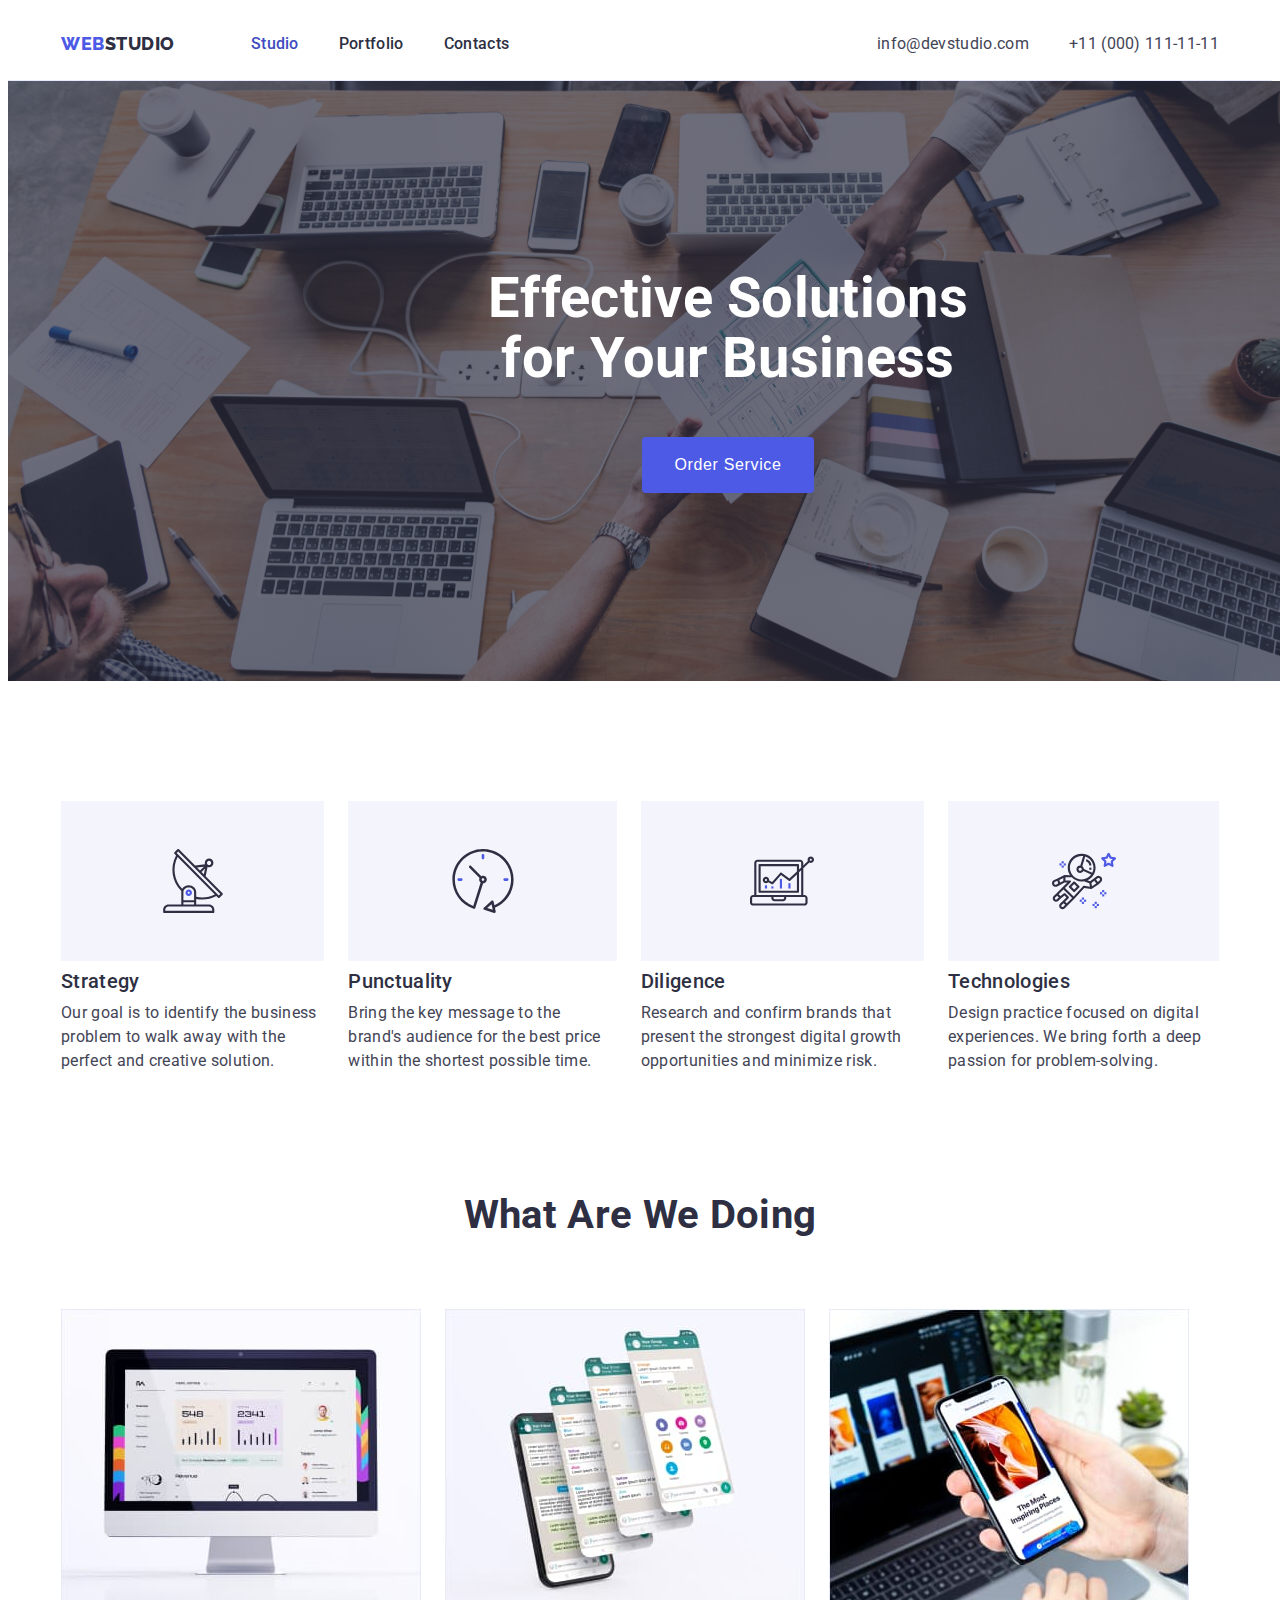
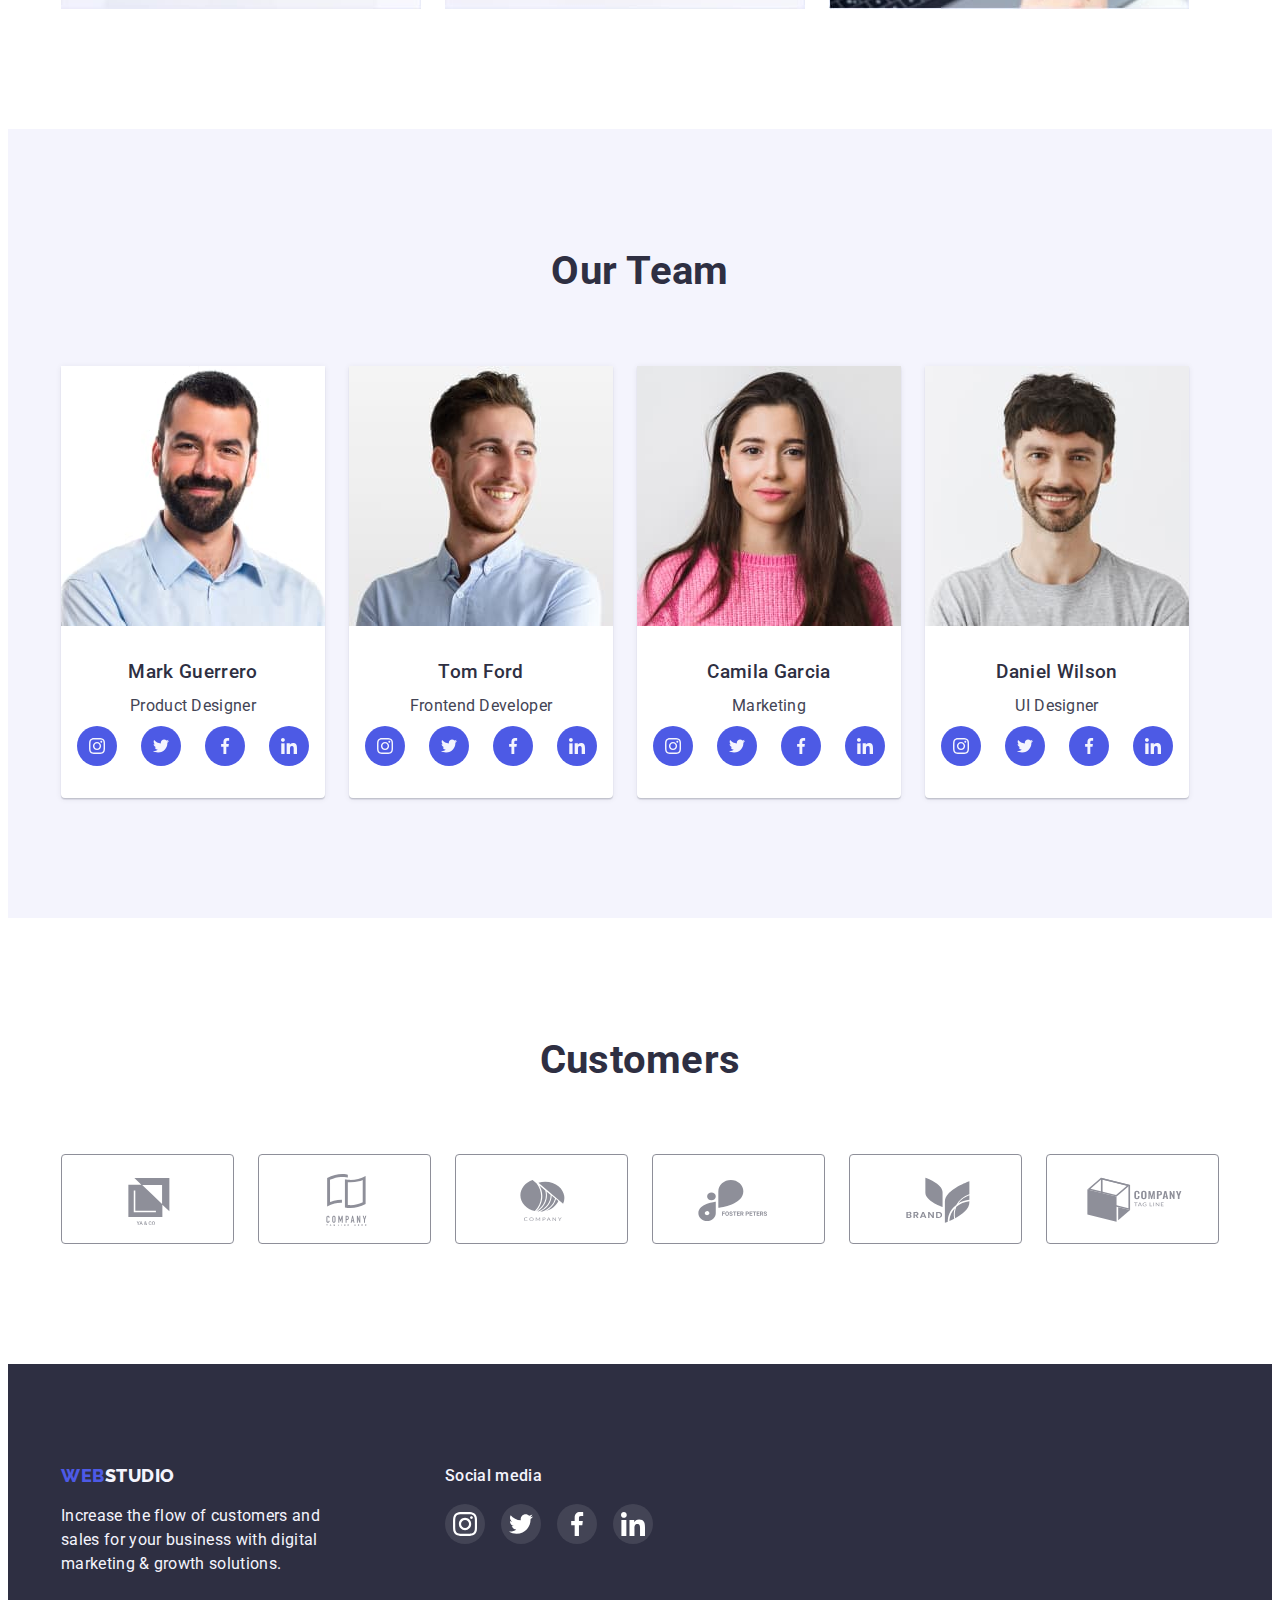
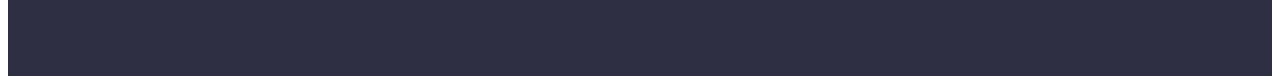
==== index.html @ fd3bf66e "up" ====
<!DOCTYPE html>
<html lang="en">
	<head>
		<meta charset="UTF-8" />
		<meta name="viewport" content="width=device-width, initial-scale=1.0" />
		<link
			href="https://fonts.googleapis.com/css2?family=Raleway:wght@800&family=Roboto:wght@400;500;700;900&display=swap"
			rel="stylesheet"
		/>
		<link
			rel="stylesheet"
			href="https://cdnjs.cloudflare.com/ajax/libs/modern-normalize/1.1.0/modern-normalize.min.css"
			integrity="sha512-wpPYUAdjBVSE4KJnH1VR1HeZfpl1ub8YT/NKx4PuQ5NmX2tKuGu6U/JRp5y+Y8XG2tV+wKQpNHVUX03MfMFn9Q=="
			crossorigin="anonymous"
			referrerpolicy="no-referrer"
		/>
		<link rel="stylesheet" href="./css/style.css" />
		<title>Web Studio - Home page</title>
	</head>
	<body>
		<header class="page-header">
			<div class="container main-nav">
				<nav class="main-navigation">
					<a href="./index.html" class="logo">Web<span>Studio</span></a>
					<ul class="site-nav list">
						<li class="item">
							<a href="./index.html" class="link current">Studio</a>
						</li>
						<li class="item">
							<a href="./portfolio.html" class="link">Portfolio</a>
						</li>
						<li class="item"><a href="" class="link">Contacts</a></li>
					</ul>
				</nav>
				<address class="contacts">
					<ul class="nav-contacts">
						<li class="item">
							<a href="mailto:info@devstudio.com">info@devstudio.com</a>
						</li>
						<li class="item">
							<a href="tel:+110001111111">+11 (000) 111-11-11</a>
						</li>
					</ul>
				</address>
			</div>
		</header>
		<main>
			<section class="hero">
				<div class="container">
					<h1 class="hero-header">
						Effective Solutions<br />for Your Business
					</h1>
					<button type="button" class="hero-button">Order Service</button>
				</div>
			</section>
			<section class="section-benefits section">
				<div class="container">
					<h2 hidden>Hidden header</h2>
					<ul class="benefits-list list">
						<li class="item antenna">
							<h3 class="benefits-header strategy">Strategy</h3>
							<p class="benefits-desc">
								Our goal is to identify the business problem to walk away with
								the perfect and creative solution.
							</p>
						</li>
						<li class="item clock">
							<h3 class="benefits-header punctuality">Punctuality</h3>
							<p class="benefits-desc">
								Bring the key message to the brand's audience for the best price
								within the shortest possible time.
							</p>
						</li>
						<li class="item diagram">
							<h3 class="benefits-header diligence">Diligence</h3>
							<p class="benefits-desc">
								Research and confirm brands that present the strongest digital
								growth opportunities and minimize risk.
							</p>
						</li>
						<li class="item astronaut">
							<h3 class="benefits-header technologies">Technologies</h3>
							<p class="benefits-desc">
								Design practice focused on digital experiences. We bring forth a
								deep passion for problem-solving.
							</p>
						</li>
					</ul>
				</div>
			</section>
			<section class="we-doing section">
				<div class="container">
					<h2 class="we-doing-header">What are we doing</h2>
					<ul class="we-doing-list list">
						<li class="item">
							<img
								src="./images/weredoing1.jpg"
								alt="Concept Desktop"
								width="360"
							/>
						</li>
						<li class="item">
							<img src="./images/weredoing2.jpg" alt="Mobile App" width="360" />
						</li>
						<li class="item">
							<img
								src="./images/weredoing3.jpg"
								alt="Multiplatform"
								width="360"
							/>
						</li>
					</ul>
				</div>
			</section>
			<section class="team section">
				<div class="container">
					<h2 class="team-header">Our Team</h2>
					<ul class="team-list list">
						<li class="item">
							<img src="./images/mark.jpg" width="264" alt="Mark Guerrero" />
							<div class="team-content">
								<h3 class="team-name">Mark Guerrero</h3>
								<p>Product Designer</p>
								<ul class="social-list">
									<li class="item">
										<a href="#" class="icon-instagram link"
											><svg width="16" height="16" class="social-icon">
												<use
													href="./images/icons.svg#icon-instagram"
												></use></svg
										></a>
									</li>
									<li class="item">
										<a href="#" class="icon-twitter link">
											<svg width="16" height="16" class="social-icon">
												<use href="./images/icons.svg#icon-twitter"></use></svg
										></a>
									</li>
									<li class="item">
										<a href="#" class="icon-facebook link"
											><svg width="16" height="16" class="social-icon">
												<use href="./images/icons.svg#icon-facebook"></use></svg
										></a>
									</li>
									<li class="item">
										<a href="#" class="icon-linkedin link">
											<svg width="16" height="16" class="social-icon">
												<use href="./images/icons.svg#icon-linkedin"></use></svg
										></a>
									</li>
								</ul>
							</div>
						</li>
						<li class="item">
							<img src="./images/tom.jpg" width="264" alt="Tom Ford" />
							<div class="team-content">
								<h3 class="team-name">Tom Ford</h3>
								<p>Frontend Developer</p>
								<ul class="social-list">
									<li class="item">
										<a href="#" class="icon-instagram link"
											><svg width="16" height="16" class="social-icon">
												<use
													href="./images/icons.svg#icon-instagram"
												></use></svg
										></a>
									</li>
									<li class="item">
										<a href="#" class="icon-twitter link">
											<svg width="16" height="16" class="social-icon">
												<use href="./images/icons.svg#icon-twitter"></use></svg
										></a>
									</li>
									<li class="item">
										<a href="#" class="icon-facebook link"
											><svg width="16" height="16" class="social-icon">
												<use href="./images/icons.svg#icon-facebook"></use></svg
										></a>
									</li>
									<li class="item">
										<a href="#" class="icon-linkedin link">
											<svg width="16" height="16" class="social-icon">
												<use href="./images/icons.svg#icon-linkedin"></use></svg
										></a>
									</li>
								</ul>
							</div>
						</li>
						<li class="item">
							<img src="./images/camila.jpg" width="264" alt="Camila Garcia" />
							<div class="team-content">
								<h3 class="team-name">Camila Garcia</h3>
								<p>Marketing</p>
								<ul class="social-list">
									<li class="item">
										<a href="#" class="icon-instagram link"
											><svg width="16" height="16" class="social-icon">
												<use
													href="./images/icons.svg#icon-instagram"
												></use></svg
										></a>
									</li>
									<li class="item">
										<a href="#" class="icon-twitter link">
											<svg width="16" height="16" class="social-icon">
												<use href="./images/icons.svg#icon-twitter"></use></svg
										></a>
									</li>
									<li class="item">
										<a href="#" class="icon-facebook link"
											><svg width="16" height="16" class="social-icon">
												<use href="./images/icons.svg#icon-facebook"></use></svg
										></a>
									</li>
									<li class="item">
										<a href="#" class="icon-linkedin link">
											<svg width="16" height="16" class="social-icon">
												<use href="./images/icons.svg#icon-linkedin"></use></svg
										></a>
									</li>
								</ul>
							</div>
						</li>
						<li class="item">
							<img src="./images/daniel.jpg" width="264" alt="Daniel Wilson" />
							<div class="team-content">
								<h3 class="team-name">Daniel Wilson</h3>
								<p>UI Designer</p>
								<ul class="social-list">
									<li class="item">
										<a href="#" class="icon-instagram link"
											><svg width="16" height="16" class="social-icon">
												<use
													href="./images/icons.svg#icon-instagram"
												></use></svg
										></a>
									</li>
									<li class="item">
										<a href="#" class="icon-twitter link">
											<svg width="16" height="16" class="social-icon">
												<use href="./images/icons.svg#icon-twitter"></use></svg
										></a>
									</li>
									<li class="item">
										<a href="#" class="icon-facebook link"
											><svg width="16" height="16" class="social-icon">
												<use href="./images/icons.svg#icon-facebook"></use></svg
										></a>
									</li>
									<li class="item">
										<a href="#" class="icon-linkedin link">
											<svg width="16" height="16" class="social-icon">
												<use href="./images/icons.svg#icon-linkedin"></use></svg
										></a>
									</li>
								</ul>
							</div>
						</li>
					</ul>
				</div>
			</section>
			<section class="customers section">
				<div class="container">
					<h2 class="customers-header">Customers</h2>
					<ul class="customers-list">
						<li class="item">
							<a href="#" class="customer-icon"
								><svg class="customer-logo" width="104px" height="56px">
									<use href="./images/icons.svg#icon-yaco"></use></svg
							></a>
						</li>
						<li class="item">
							<a href="#" class="customer-icon"
								><svg class="customer-logo" width="104px" height="56px">
									<use href="./images/icons.svg#icon-company"></use></svg
							></a>
						</li>
						<li class="item">
							<a href="#" class="customer-icon"
								><svg class="customer-logo" width="104px" height="56px">
									<use href="./images/icons.svg#icon-company-2"></use></svg
							></a>
						</li>
						<li class="item">
							<a href="#" class="customer-icon"
								><svg class="customer-logo" width="104px" height="56px">
									<use href="./images/icons.svg#icon-foster-peters"></use></svg
							></a>
						</li>
						<li class="item">
							<a href="#" class="customer-icon"
								><svg class="customer-logo" width="104px" height="56px">
									<use href="./images/icons.svg#icon-brand"></use></svg
							></a>
						</li>
						<li class="item">
							<a href="#" class="customer-icon"
								><svg class="customer-logo" width="104px" height="56px">
									<use
										href="./images/icons.svg#icon-company-tag-line"
									></use></svg
							></a>
						</li>
					</ul>
				</div>
			</section>
		</main>
		<footer class="footer">
			<div class="container">
				<div class="copyrights">
					<a href="./index.html" class="logo">Web<span>Studio</span></a>
					<p class="slogan">
						Increase the flow of customers and sales for your business with
						digital marketing & growth solutions.
					</p>
				</div>
				<div class="footer-social-links">
					<p class="social-links-header">Social media</p>
					<ul class="footer-list">
						<li class="item">
							<a href="#" class="footer-link-icon">
								<svg class="icon" width="24" height="24">
									<use href="./images/icons.svg#icon-instagram"></use></svg
							></a>
						</li>
						<li class="item">
							<a href="#" class="footer-link-icon"
								><svg class="icon" width="24" height="24">
									<use href="./images/icons.svg#icon-twitter"></use>
								</svg>
							</a>
						</li>
						<li class="item">
							<a href="#" class="footer-link-icon"
								><svg class="icon" width="24" height="24">
									<use href="./images/icons.svg#icon-facebook"></use>
								</svg>
							</a>
						</li>
						<li class="item">
							<a href="#" class="footer-link-icon"
								><svg class="icon" width="24" height="24">
									<use href="./images/icons.svg#icon-linkedin"></use></svg
							></a>
						</li>
					</ul>
				</div>
			</div>
		</footer>
	</body>
</html>
---- css/style.css ----
:root {
  /* --brand-color: #3f51b5; */
  --header-color: #2E2F42;
  --main-text-color: #434455;
    --hover-and-background-color: #404BBF;
  --brand-color: #4D5AE5;
}
ul {
  list-style-type: none;
}

body {
  font-family: "Roboto", sans-serif;
  letter-spacing: 0.02em;
  font-size: 16px;
  color: var(--main-text-color);
  font-weight: 400;
  line-height: 1.5

}
h1,h2,h3,h4,h5,h6 {
  text-transform: capitalize;
  color: var(--header-color);
  font-weight: 500;
}
h1,h2,h3,h4,h5,h6,p,ul {
  margin:0;
  padding: 0;
}
a {
  text-decoration: none;
}
a:hover, a:focus, .site-nav .link:hover, .site-nav .link:focus, .site-nav .link.current {
  color: var(--hover-and-background-color)
}

.site-nav .link {
  color: var(--header-color);
}

img {
  display: block;
}

.page-header {
  border-bottom: 1px solid #E7E9FC;
}

.main-navigation {
  display: flex;
  align-items: center;
}
/* .page-header {
  outline: 1px solid red;
} */

.filter-buttons {
  display: flex;
  justify-content: center;
  padding-left: 0;
  margin-bottom: 72px;
}

.button-item:not(:first-child) {
  margin-left: 24px;
}

.button-item .button {
  display: inline-block;
  height: 48px;
  border-radius: 4px;
  padding: 12px 24px;
  background-color: #f4f4fd;
  color: var(--brand-color);
  cursor: pointer;
  font-weight: 500;
  font-size: 16px;
  line-height: 1.5;
  letter-spacing: 0.04em;
  font-family: inherit;
  text-align: center;
  border: 1px solid #e7e9fc;
}

/* .filter-buttons button {
  font-family: inherit;
  cursor: pointer;
  background-color: #F4F4FD;
  letter-spacing: 0.04em;
  color: var(--brand-color);
  font-weight: 500;
  font-size: var(--main-text-font-size);
  line-height: 1.5; 
} */
.filter-buttons button:hover,  .filter-buttons button:focus{
  background-color: var(--hover-and-background-color);
  color: #fff;
}


.logo {  
  font-family: 'Raleway';
  font-weight: 800;
  font-size: 18px;
  line-height: 1.33;
  letter-spacing: 0.03em;
  text-transform: uppercase;
  color: var(--brand-color);
}


.logo span{
  color: var(--header-color);
}

.footer .logo span{
  color: #F4F4FD;
}
.footer .logo {
  margin-bottom: 16px;
  display: inline-block;
}

.site-nav {
  display: flex;
  font-weight: 500;
  margin-left: 76px;;
}

/* .site-nav .item{
  outline: 1px solid red;
} */

.site-nav .item +.item, .nav-contacts .item:not(:first-child){
  margin-left: 40px;
}

.site-nav .link {
  display:block;
  padding-top: 24px;
  padding-bottom: 24px;
}
.nav-contacts, .main-nav {
  display: flex;
  align-items: center;
}
.nav-contacts a {
  color: var(--main-text-color) ;
  font-style: normal;
}

.benefits {
  flex-wrap: wrap;
}

.benefits .item {
  margin-right: 24px;
  margin-bottom: 48px;
  text-align: left;
}

.benefits .item:nth-child(3n) {
  margin-right: 0;
}

.benefits .item:nth-last-child(-n + 3){
  margin-bottom: 0;
}

.benefits-list, .we-doing-list, .team-list, .benefits, .social-list, .customers-list,
.footer .container, .footer-list
{
  display: flex;
}

.benefits-list .item:not(:first-child), .we-doing-list .item:not(:first-child),  
.team-list .item:not(:first-child), .customers-list .item:not(:first-child) {
  margin-left: 24px;
}

.team-list > .item {
  background-color: #ffffff;
  box-shadow: 0px 1px 6px rgb(46 47 66 / 8%), 0px 1px 1px rgb(46 47 66 / 16%), 0px 2px 1px rgb(46 47 66 / 8%);
    border-radius: 0px 0px 4px 4px;
}

/* .benefits h3 {
  font-size: 20px;
  font-weight: 500;
  line-height: 1.2;
} */

.benefits-list {
  text-align: left;
}

.benefits-list .item::before {
  content: '';
  height: 112px;
  background-color: #F4F4FD;
  display: block;
  background-repeat: no-repeat;
  background-position: center;
  margin-bottom: 8px;
  padding: 24px 100px;
  
}

.item.antenna::before {
  background-image: url(../images/antenna.svg);
}

.item.clock::before{
  background-image: url(../images/clock.svg);
}

.item.diagram::before{
  background-image: url(../images/diagram.svg);
}

.item.astronaut::before{
  background-image: url(/images/astronaut.svg);
}


.social-list {
    margin: 0;
    padding-right: 16px;
    padding-left: 16px;
    justify-content: center;
}

.social-list .link {
  display: flex;
  height: 40px;
  width: 40px;
  justify-content: center;
  align-items: center;
  border-radius: 50%;
  background-color: var(--brand-color);
}

.social-list .link:hover {
  background-color: var(--hover-and-background-color);
}

.social-list .social-icon {
  fill:#f4f4fd;
}

.benefits-header {
  margin-bottom: 8px;
  font-weight: 500;
  font-size: 20px;
  line-height: 1.2;
}

.we-doing-header, .team-header, .customers-header {
  font-weight: 700;
  line-height: 1.11;
  font-size: 40px;
  color: var(--header-color) ;
  margin-bottom: 72px;
}

.section {
  padding-top: 120px;
  padding-bottom: 120px;
  text-align: center;
}
.section:nth-child(2n + 4) {
  background-color: #F4F4FD;
}

.we-doing {
  padding-top: 0;
}

.contacts {margin-left: auto;}

.container {
  width: 1158px;
  margin-left: auto;
  margin-right: auto;
  padding-right: 15px;
  padding-left: 15px;
}

.hero {
  text-align: center;
  padding-top: 188px;
  padding-bottom: 188px;
  background-color: var(--header-color);
  width: 1440px;
  background-image: linear-gradient( rgba(46, 47, 66, 0.7), rgba(46, 47, 66, 0.7) ), url(../images/people-office.jpg);
  background-repeat: no-repeat;
  margin-left: auto;
  margin-right: auto;
}


.hero-header {
  font-size: 56px;
  margin-bottom: 48px;
  color: #fff;
  line-height: 1.07;
  font-weight: 700;
  text-transform: none;

}
.hero-button {
  display: block;
  min-width: 169px;
  border-radius: 4px;
  padding: 16px 32px;
  margin: 0 auto;
  background-color: var(--brand-color);
  color: #fff;
  cursor: pointer;
  font-weight: 500;
  font-size: 16px;
  line-height: 1.5;
  letter-spacing: 0.04em;
  text-align: center;
  border: var(--brand-color);;
}

.hero-button:hover {
  background-color: var(--hover-and-background-color);
}

.team-content {
  margin: 32px 0;
}
.team-content > p {
  margin-bottom: 8px;
}
.benefits-content {
  padding-top: 32px;
  padding-bottom: 32px;
  padding-left: 16px;
  border: 1px solid #e7e9fc;
  border-top: none;
}

.team-name {
  margin-bottom: 8px;
}

.footer {
  background-color: var(--header-color);
  padding-top: 100px;
  padding-bottom: 100px;
  color: #F4F4FD;
}

.copyrights {
  width: 264px;
}


/*=====================Portfolio==========================*/


.section.portfolio {
  padding-top: 96px;
}


.footer-link-icon {
  display: flex;
  height: 40px;
  width: 40px;
  justify-content: center;
  align-items: center;
  border-radius: 50%;
  background-color: rgba(255, 255, 255, 0.1);
}

.customer-icon {
  display: flex;
  height: 88px;
  color: #8e8f99;
  border: 1px solid #8e8f99;
  border-radius: 4px;
  justify-content: center;
  align-items: center;
}
.customer-icon:hover {
  border: 1px solid var(--hover-and-background-color);

}

.customer-logo {
  fill: #8e8f99;
}

.customer-logo:hover {
  fill: var(--hover-and-background-color);
}

.customers-list .item {
  width: 100%;
}

.footer-social-links{margin-left: 120px;}

.footer-link-icon .icon {
  fill: #ffffff;
}
.footer-link-icon:hover {
  background-color: #31D0AA;
}

.footer-list .item:not(:first-child) {
  margin-left: 16px;
}
.footer .social-links-header {
  margin-bottom: 16px;
  font-weight: 500;
}
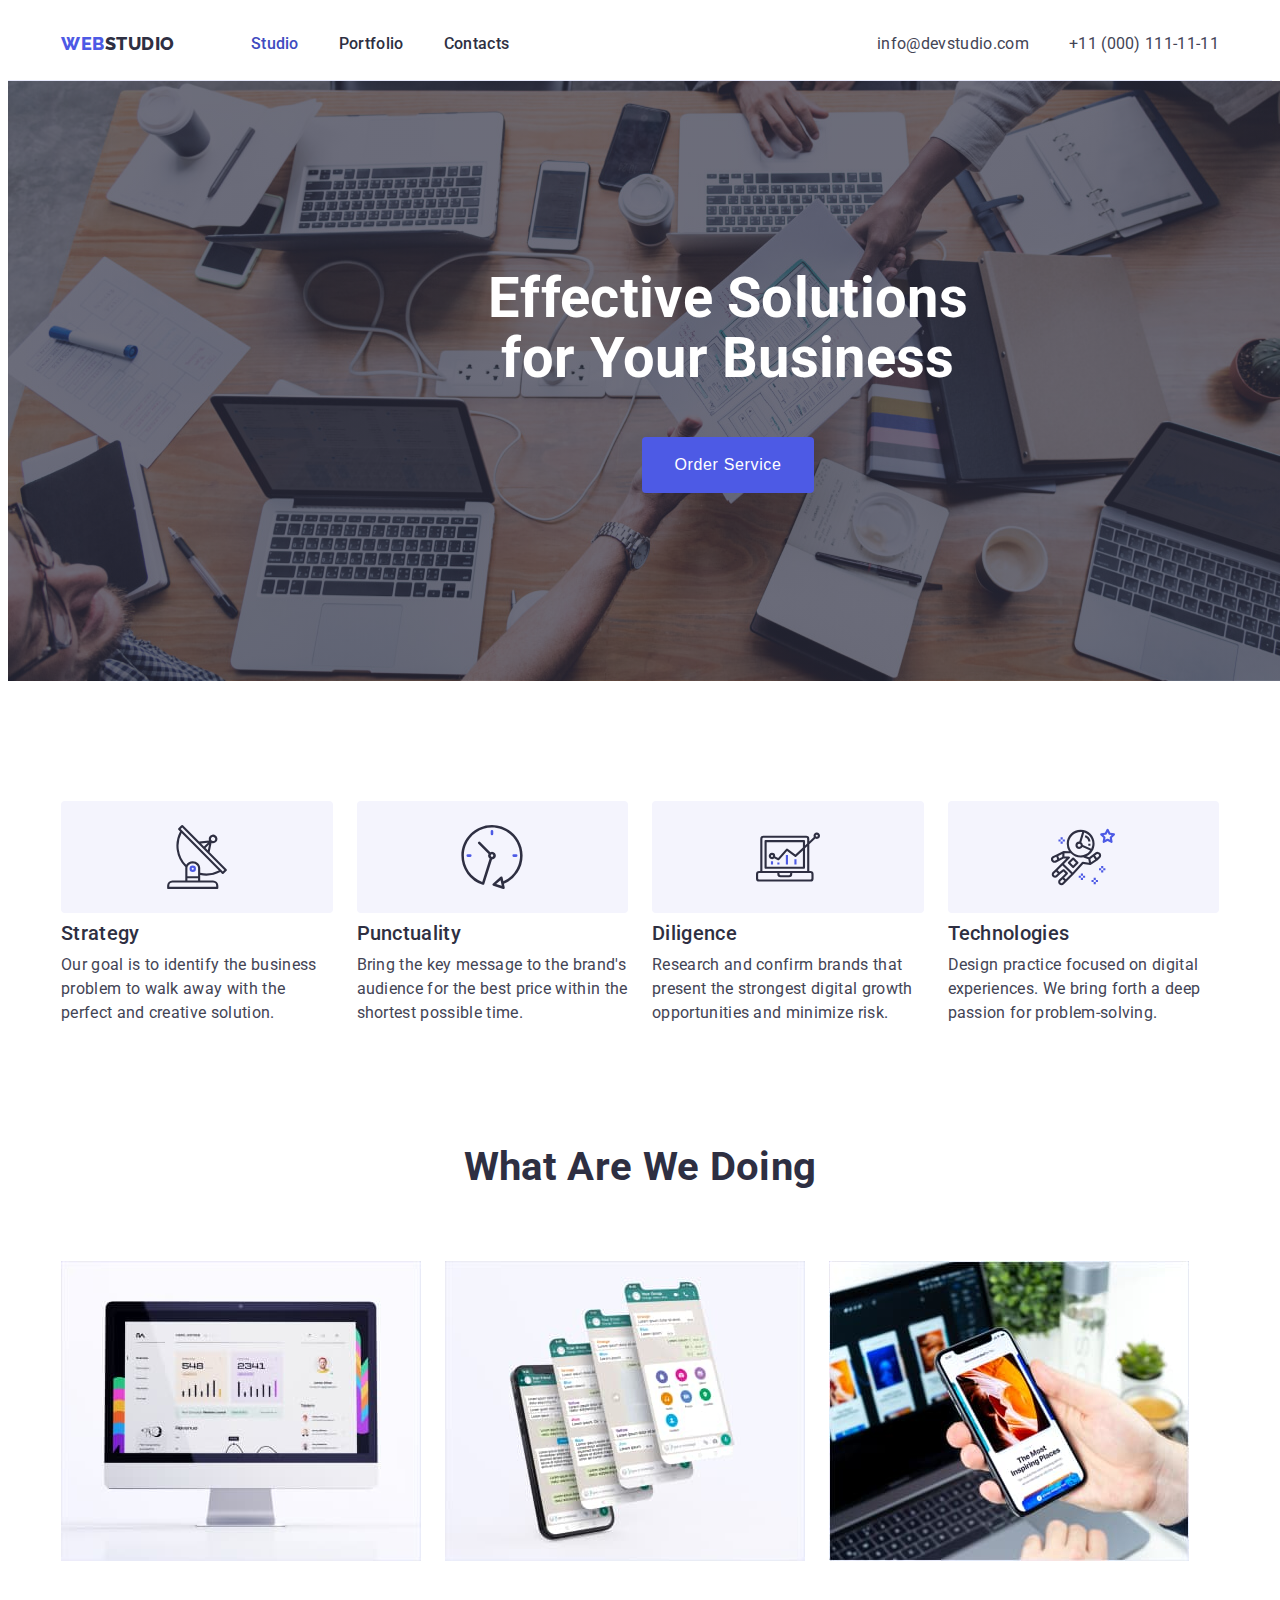
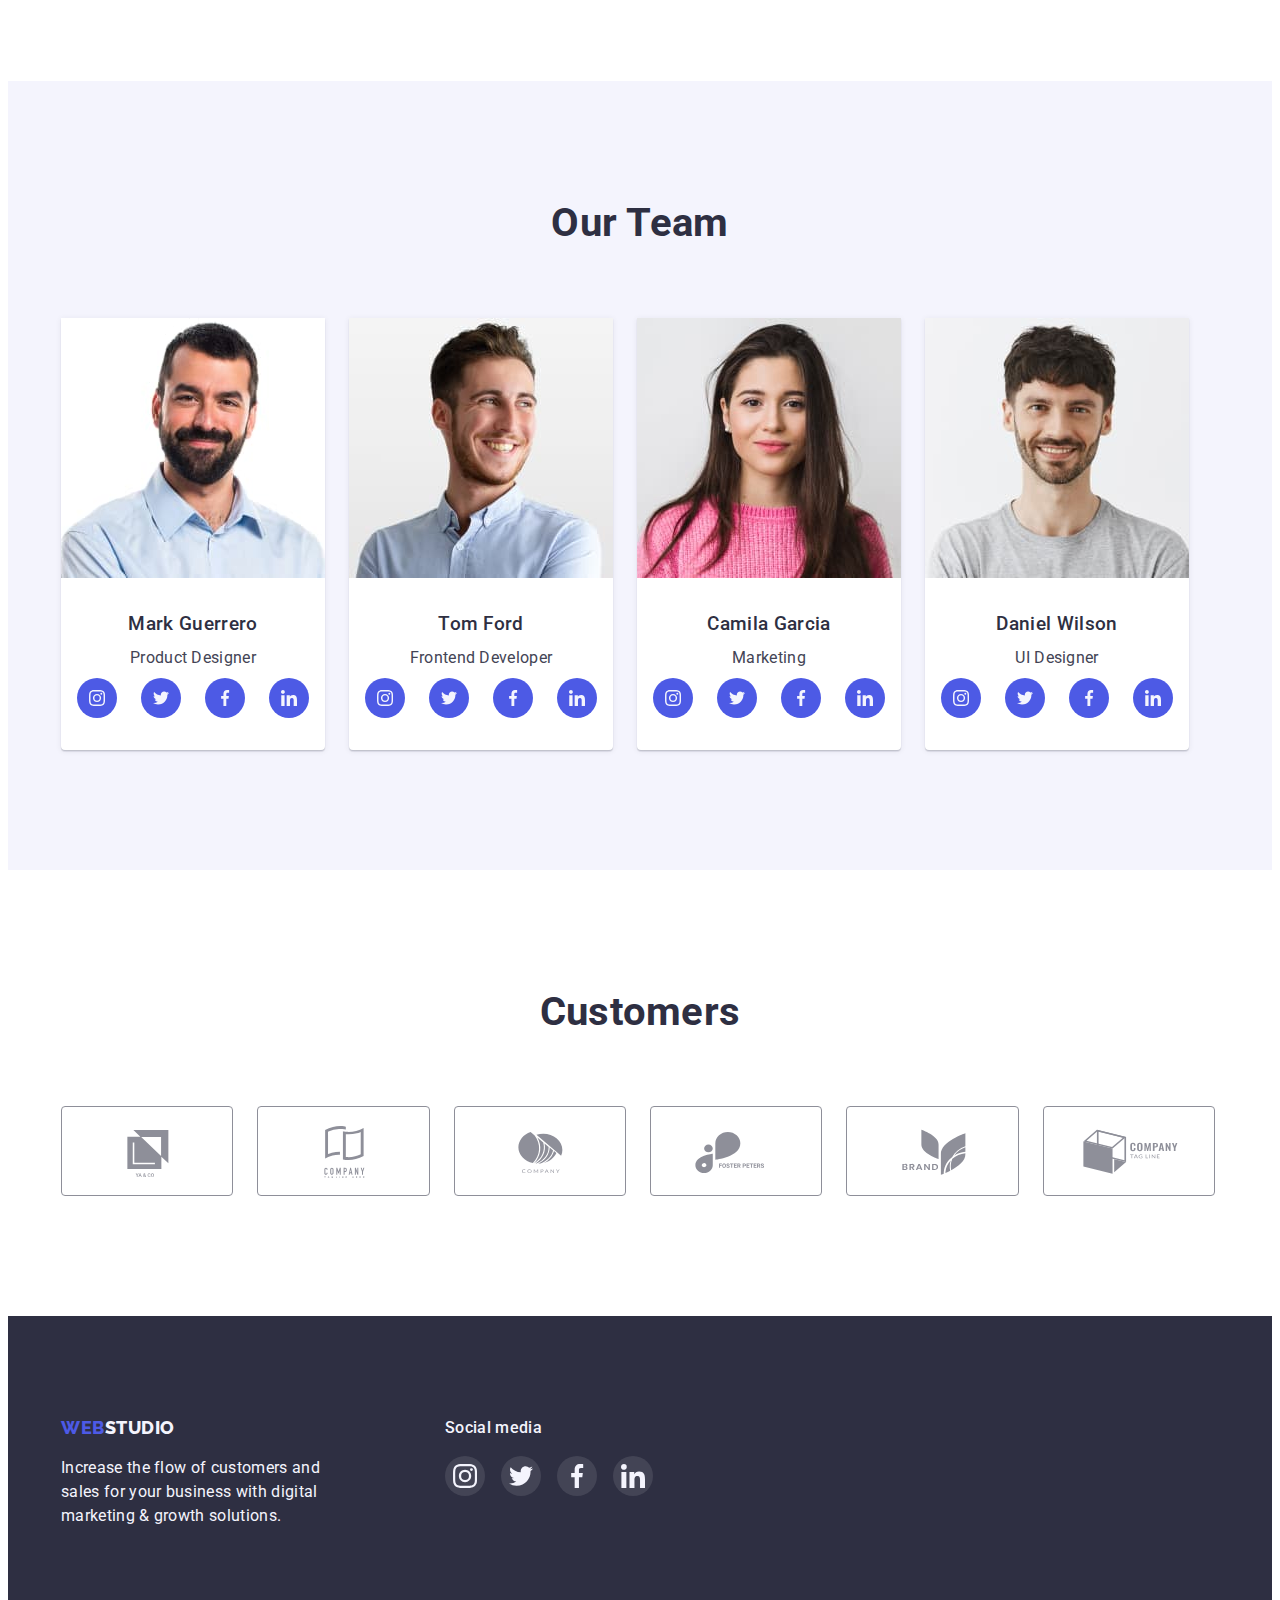
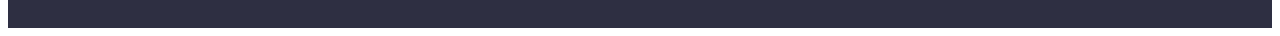
==== commit 0597aea7: "up" ====
--- a/index.html
+++ b/index.html
@@ -47,9 +47,7 @@
 		<main>
 			<section class="hero">
 				<div class="container">
-					<h1 class="hero-header">
-						Effective Solutions<br />for Your Business
-					</h1>
+					<h1 class="hero-header">Effective Solutions for Your Business</h1>
 					<button type="button" class="hero-button">Order Service</button>
 				</div>
 			</section>
@@ -58,6 +56,11 @@
 					<h2 hidden>Hidden header</h2>
 					<ul class="benefits-list list">
 						<li class="item antenna">
+							<div class="benefits-image">
+								<svg class="icon-feature" width="64" height="64">
+									<use href="./images/symbol-defs-fix.svg#antenna"></use>
+								</svg>
+							</div>
 							<h3 class="benefits-header strategy">Strategy</h3>
 							<p class="benefits-desc">
 								Our goal is to identify the business problem to walk away with
@@ -65,6 +68,11 @@
 							</p>
 						</li>
 						<li class="item clock">
+							<div class="benefits-image">
+								<svg class="icon-feature" width="64" height="64">
+									<use href="./images/symbol-defs-fix.svg#clock"></use>
+								</svg>
+							</div>
 							<h3 class="benefits-header punctuality">Punctuality</h3>
 							<p class="benefits-desc">
 								Bring the key message to the brand's audience for the best price
@@ -72,6 +80,11 @@
 							</p>
 						</li>
 						<li class="item diagram">
+							<div class="benefits-image">
+								<svg class="icon-feature" width="64" height="64">
+									<use href="./images/symbol-defs-fix.svg#diagram"></use>
+								</svg>
+							</div>
 							<h3 class="benefits-header diligence">Diligence</h3>
 							<p class="benefits-desc">
 								Research and confirm brands that present the strongest digital
@@ -79,6 +92,11 @@
 							</p>
 						</li>
 						<li class="item astronaut">
+							<div class="benefits-image">
+								<svg class="icon-feature" width="64" height="64">
+									<use href="./images/symbol-defs-fix.svg#astronaut"></use>
+								</svg>
+							</div>
 							<h3 class="benefits-header technologies">Technologies</h3>
 							<p class="benefits-desc">
 								Design practice focused on digital experiences. We bring forth a
@@ -126,26 +144,32 @@
 										<a href="#" class="icon-instagram link"
 											><svg width="16" height="16" class="social-icon">
 												<use
-													href="./images/icons.svg#icon-instagram"
+													href="./images/symbol-defs-fix.svg#instagram"
 												></use></svg
 										></a>
 									</li>
 									<li class="item">
 										<a href="#" class="icon-twitter link">
 											<svg width="16" height="16" class="social-icon">
-												<use href="./images/icons.svg#icon-twitter"></use></svg
+												<use
+													href="./images/symbol-defs-fix.svg#twitter"
+												></use></svg
 										></a>
 									</li>
 									<li class="item">
 										<a href="#" class="icon-facebook link"
 											><svg width="16" height="16" class="social-icon">
-												<use href="./images/icons.svg#icon-facebook"></use></svg
+												<use
+													href="./images/symbol-defs-fix.svg#facebook"
+												></use></svg
 										></a>
 									</li>
 									<li class="item">
 										<a href="#" class="icon-linkedin link">
 											<svg width="16" height="16" class="social-icon">
-												<use href="./images/icons.svg#icon-linkedin"></use></svg
+												<use
+													href="./images/symbol-defs-fix.svg#linkedin"
+												></use></svg
 										></a>
 									</li>
 								</ul>
@@ -161,26 +185,32 @@
 										<a href="#" class="icon-instagram link"
 											><svg width="16" height="16" class="social-icon">
 												<use
-													href="./images/icons.svg#icon-instagram"
+													href="./images/symbol-defs-fix.svg#instagram"
 												></use></svg
 										></a>
 									</li>
 									<li class="item">
 										<a href="#" class="icon-twitter link">
 											<svg width="16" height="16" class="social-icon">
-												<use href="./images/icons.svg#icon-twitter"></use></svg
+												<use
+													href="./images/symbol-defs-fix.svg#twitter"
+												></use></svg
 										></a>
 									</li>
 									<li class="item">
 										<a href="#" class="icon-facebook link"
 											><svg width="16" height="16" class="social-icon">
-												<use href="./images/icons.svg#icon-facebook"></use></svg
+												<use
+													href="./images/symbol-defs-fix.svg#facebook"
+												></use></svg
 										></a>
 									</li>
 									<li class="item">
 										<a href="#" class="icon-linkedin link">
 											<svg width="16" height="16" class="social-icon">
-												<use href="./images/icons.svg#icon-linkedin"></use></svg
+												<use
+													href="./images/symbol-defs-fix.svg#linkedin"
+												></use></svg
 										></a>
 									</li>
 								</ul>
@@ -196,26 +226,32 @@
 										<a href="#" class="icon-instagram link"
 											><svg width="16" height="16" class="social-icon">
 												<use
-													href="./images/icons.svg#icon-instagram"
+													href="./images/symbol-defs-fix.svg#instagram"
 												></use></svg
 										></a>
 									</li>
 									<li class="item">
 										<a href="#" class="icon-twitter link">
 											<svg width="16" height="16" class="social-icon">
-												<use href="./images/icons.svg#icon-twitter"></use></svg
+												<use
+													href="./images/symbol-defs-fix.svg#twitter"
+												></use></svg
 										></a>
 									</li>
 									<li class="item">
 										<a href="#" class="icon-facebook link"
 											><svg width="16" height="16" class="social-icon">
-												<use href="./images/icons.svg#icon-facebook"></use></svg
+												<use
+													href="./images/symbol-defs-fix.svg#facebook"
+												></use></svg
 										></a>
 									</li>
 									<li class="item">
 										<a href="#" class="icon-linkedin link">
 											<svg width="16" height="16" class="social-icon">
-												<use href="./images/icons.svg#icon-linkedin"></use></svg
+												<use
+													href="./images/symbol-defs-fix.svg#linkedin"
+												></use></svg
 										></a>
 									</li>
 								</ul>
@@ -231,26 +267,32 @@
 										<a href="#" class="icon-instagram link"
 											><svg width="16" height="16" class="social-icon">
 												<use
-													href="./images/icons.svg#icon-instagram"
+													href="./images/symbol-defs-fix.svg#instagram"
 												></use></svg
 										></a>
 									</li>
 									<li class="item">
 										<a href="#" class="icon-twitter link">
 											<svg width="16" height="16" class="social-icon">
-												<use href="./images/icons.svg#icon-twitter"></use></svg
+												<use
+													href="./images/symbol-defs-fix.svg#twitter"
+												></use></svg
 										></a>
 									</li>
 									<li class="item">
 										<a href="#" class="icon-facebook link"
 											><svg width="16" height="16" class="social-icon">
-												<use href="./images/icons.svg#icon-facebook"></use></svg
+												<use
+													href="./images/symbol-defs-fix.svg#facebook"
+												></use></svg
 										></a>
 									</li>
 									<li class="item">
 										<a href="#" class="icon-linkedin link">
 											<svg width="16" height="16" class="social-icon">
-												<use href="./images/icons.svg#icon-linkedin"></use></svg
+												<use
+													href="./images/symbol-defs-fix.svg#linkedin"
+												></use></svg
 										></a>
 									</li>
 								</ul>
@@ -266,39 +308,37 @@
 						<li class="item">
 							<a href="#" class="customer-icon"
 								><svg class="customer-logo" width="104px" height="56px">
-									<use href="./images/icons.svg#icon-yaco"></use></svg
-							></a>
-						</li>
-						<li class="item">
-							<a href="#" class="customer-icon"
-								><svg class="customer-logo" width="104px" height="56px">
-									<use href="./images/icons.svg#icon-company"></use></svg
-							></a>
-						</li>
-						<li class="item">
-							<a href="#" class="customer-icon"
-								><svg class="customer-logo" width="104px" height="56px">
-									<use href="./images/icons.svg#icon-company-2"></use></svg
-							></a>
-						</li>
-						<li class="item">
-							<a href="#" class="customer-icon"
-								><svg class="customer-logo" width="104px" height="56px">
-									<use href="./images/icons.svg#icon-foster-peters"></use></svg
-							></a>
-						</li>
-						<li class="item">
-							<a href="#" class="customer-icon"
-								><svg class="customer-logo" width="104px" height="56px">
-									<use href="./images/icons.svg#icon-brand"></use></svg
-							></a>
-						</li>
-						<li class="item">
-							<a href="#" class="customer-icon"
-								><svg class="customer-logo" width="104px" height="56px">
-									<use
-										href="./images/icons.svg#icon-company-tag-line"
-									></use></svg
+									<use href="./images/symbol-defs-fix.svg#client-1"></use></svg
+							></a>
+						</li>
+						<li class="item">
+							<a href="#" class="customer-icon"
+								><svg class="customer-logo" width="104px" height="56px">
+									<use href="./images/symbol-defs-fix.svg#client-2"></use></svg
+							></a>
+						</li>
+						<li class="item">
+							<a href="#" class="customer-icon"
+								><svg class="customer-logo" width="104px" height="56px">
+									<use href="./images/symbol-defs-fix.svg#client-3"></use></svg
+							></a>
+						</li>
+						<li class="item">
+							<a href="#" class="customer-icon"
+								><svg class="customer-logo" width="104px" height="56px">
+									<use href="./images/symbol-defs-fix.svg#client-4"></use></svg
+							></a>
+						</li>
+						<li class="item">
+							<a href="#" class="customer-icon"
+								><svg class="customer-logo" width="104px" height="56px">
+									<use href="./images/symbol-defs-fix.svg#client-5"></use></svg
+							></a>
+						</li>
+						<li class="item">
+							<a href="#" class="customer-icon"
+								><svg class="customer-logo" width="104px" height="56px">
+									<use href="./images/symbol-defs-fix.svg#client-6"></use></svg
 							></a>
 						</li>
 					</ul>
@@ -320,27 +360,27 @@
 						<li class="item">
 							<a href="#" class="footer-link-icon">
 								<svg class="icon" width="24" height="24">
-									<use href="./images/icons.svg#icon-instagram"></use></svg
+									<use href="./images/symbol-defs-fix.svg#instagram"></use></svg
 							></a>
 						</li>
 						<li class="item">
 							<a href="#" class="footer-link-icon"
 								><svg class="icon" width="24" height="24">
-									<use href="./images/icons.svg#icon-twitter"></use>
+									<use href="./images/symbol-defs-fix.svg#twitter"></use>
 								</svg>
 							</a>
 						</li>
 						<li class="item">
 							<a href="#" class="footer-link-icon"
 								><svg class="icon" width="24" height="24">
-									<use href="./images/icons.svg#icon-facebook"></use>
+									<use href="./images/symbol-defs-fix.svg#facebook"></use>
 								</svg>
 							</a>
 						</li>
 						<li class="item">
 							<a href="#" class="footer-link-icon"
 								><svg class="icon" width="24" height="24">
-									<use href="./images/icons.svg#icon-linkedin"></use></svg
+									<use href="./images/symbol-defs-fix.svg#linkedin"></use></svg
 							></a>
 						</li>
 					</ul>
--- a/css/style.css
+++ b/css/style.css
@@ -82,6 +82,11 @@
   border: 1px solid #e7e9fc;
 }
 
+.button-item .button:hover {
+  box-shadow: 0px 3px 1px rgb(0 0 0 / 10%), 0px 2px 1px rgb(0 0 0 / 8%), 0px 2px 2px rgb(0 0 0 / 12%);
+  border: 1px solid var(--hover-and-background-color  );
+}
+
 /* .filter-buttons button {
   font-family: inherit;
   cursor: pointer;
@@ -94,7 +99,7 @@
 } */
 .filter-buttons button:hover,  .filter-buttons button:focus{
   background-color: var(--hover-and-background-color);
-  color: #fff;
+  color: #fff;  
 }
 
 
@@ -190,23 +195,43 @@
   line-height: 1.2;
 } */
 
+.benefits .link-item {
+  display: block;
+}
+
+.benefits .link-item:hover {
+  box-shadow: 0px 1px 6px rgb(46 47 66 / 8%), 
+  0px 1px 1px rgb(46 47 66 / 16%), 
+  0px 2px 1px rgb(46 47 66 / 8%);
+}
+
+.benefits-list .item {
+  width: calc((100% - 72px) / 4);
+}
+
 .benefits-list {
   text-align: left;
 }
 
-.benefits-list .item::before {
-  content: '';
+.benefits-list .item:not(:first-child) {
+  margin-left: 24px;
+}
+
+.benefits-image {
+  display: flex;
   height: 112px;
-  background-color: #F4F4FD;
-  display: block;
-  background-repeat: no-repeat;
-  background-position: center;
+  background-color: #f4f4fd;
+  border-radius: 4px;
+  justify-content: center;
+  align-items: center;
   margin-bottom: 8px;
-  padding: 24px 100px;
-  
-}
-
-.item.antenna::before {
+}
+
+
+
+
+
+/* .item.antenna::before {
   background-image: url(../images/antenna.svg);
 }
 
@@ -219,14 +244,12 @@
 }
 
 .item.astronaut::before{
-  background-image: url(/images/astronaut.svg);
-}
+  background-image: url(../images/astronaut.svg);
+} */
 
 
 .social-list {
     margin: 0;
-    padding-right: 16px;
-    padding-left: 16px;
     justify-content: center;
 }
 
@@ -296,16 +319,20 @@
   background-repeat: no-repeat;
   margin-left: auto;
   margin-right: auto;
+  background-size: cover;
+  background-position: center;
+
 }
 
 
 .hero-header {
   font-size: 56px;
-  margin-bottom: 48px;
+  margin: 0 auto 48px;
   color: #fff;
   line-height: 1.07;
   font-weight: 700;
   text-transform: none;
+  width: 496px;
 
 }
 .hero-button {
@@ -400,7 +427,7 @@
 }
 
 .customers-list .item {
-  width: 100%;
+  width: calc((100% - 124px) / 6);
 }
 
 .footer-social-links{margin-left: 120px;}
